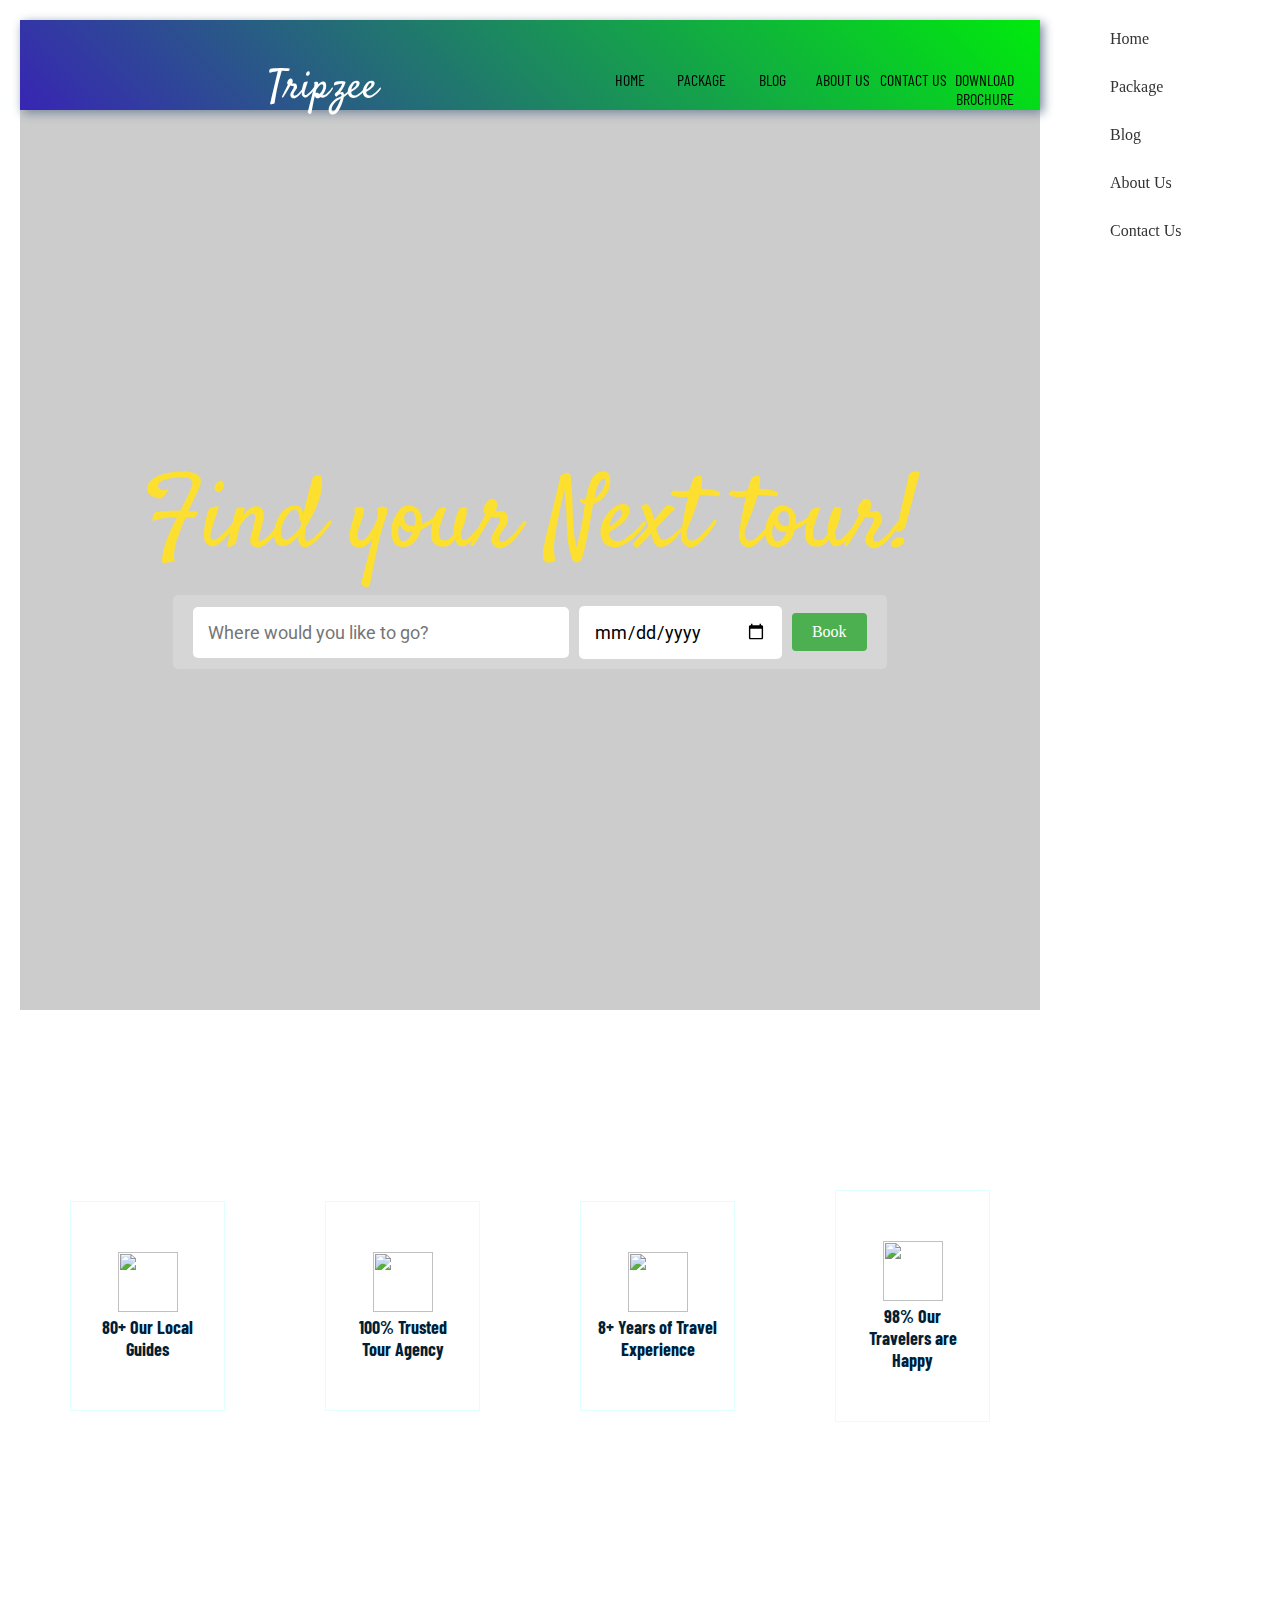
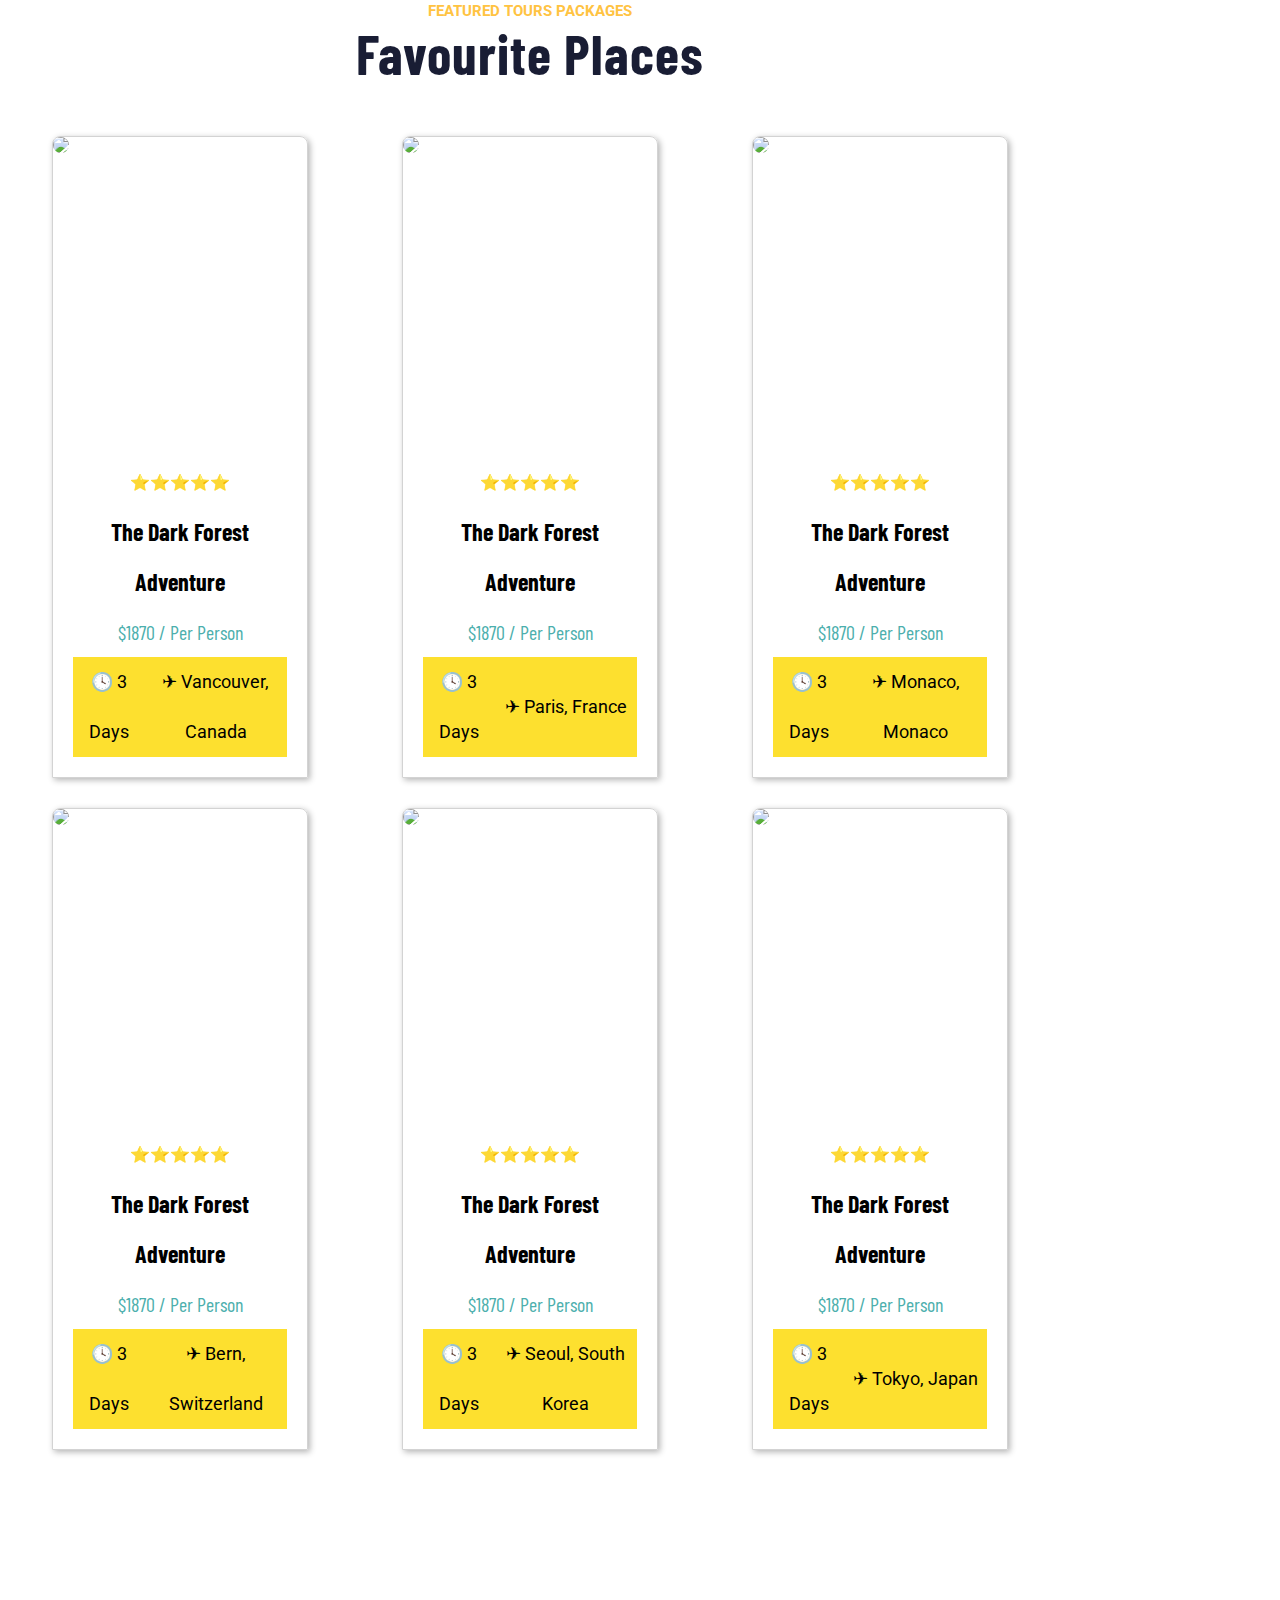
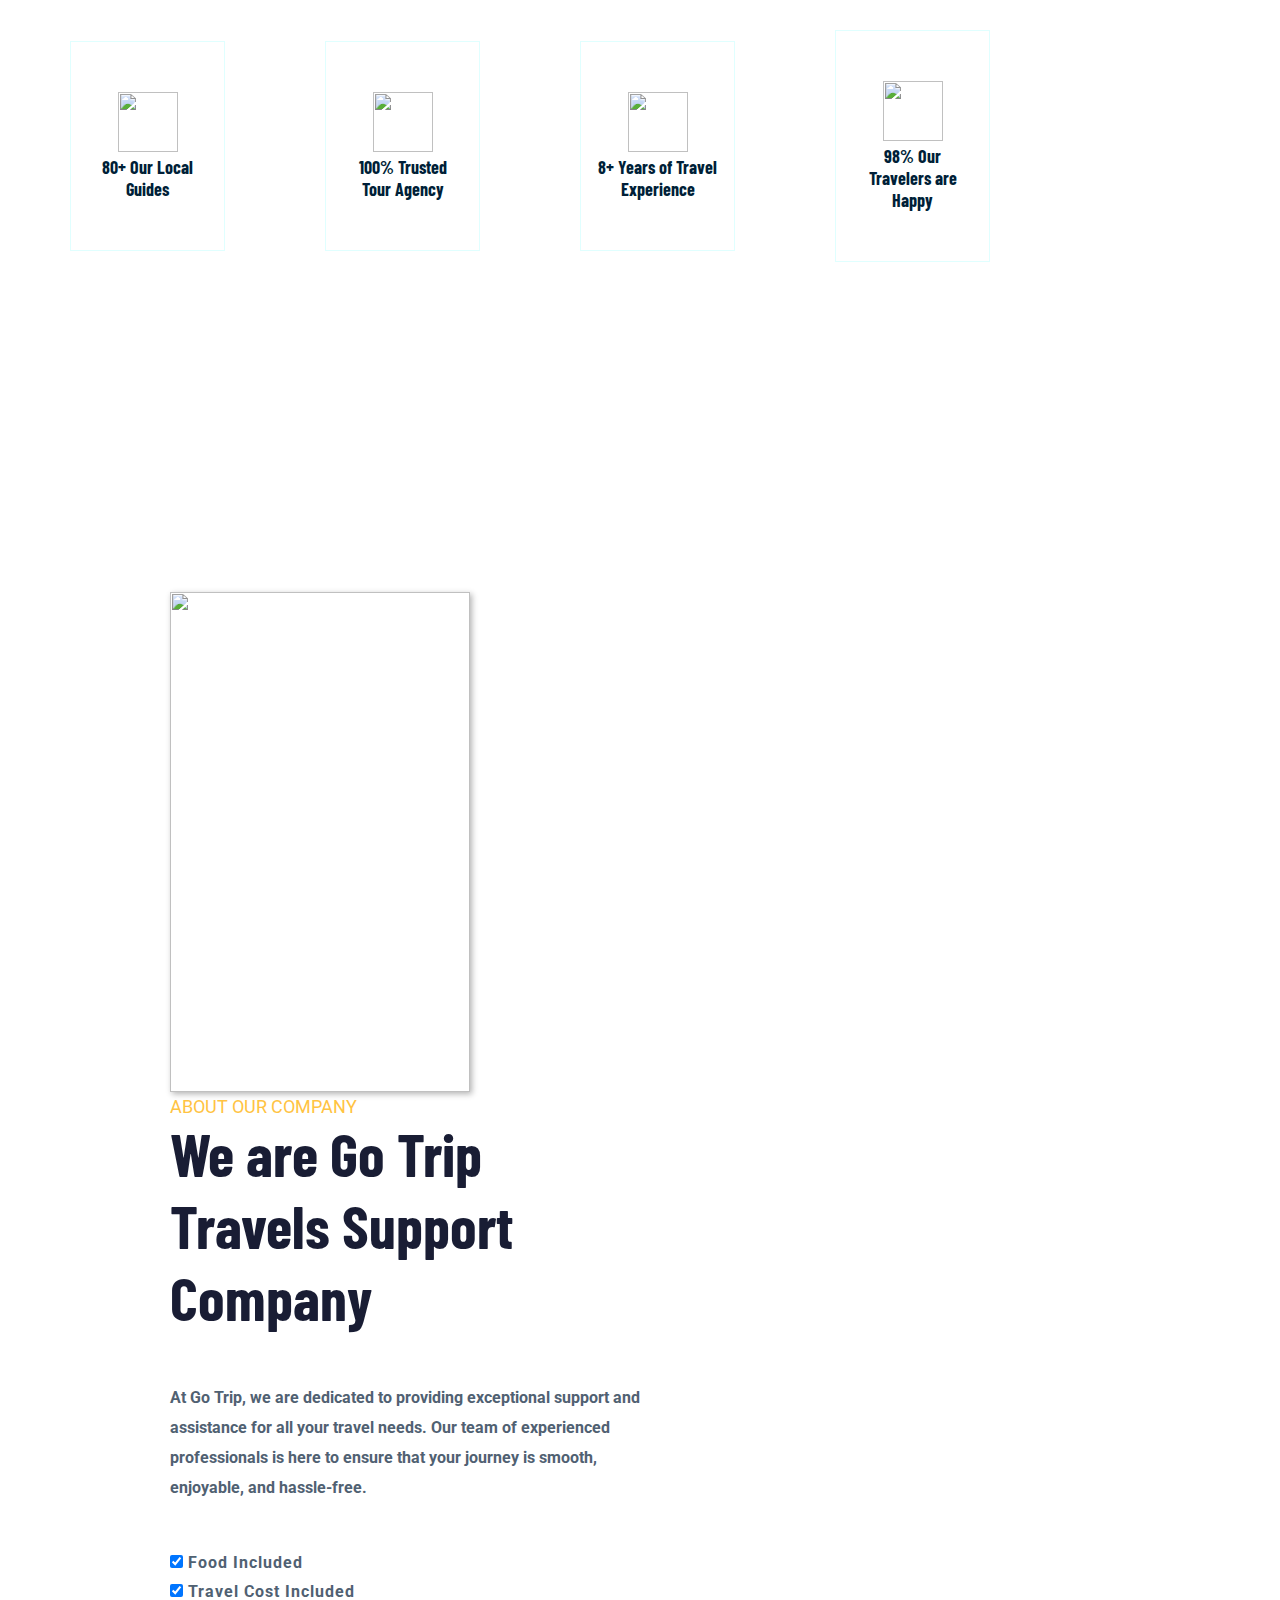
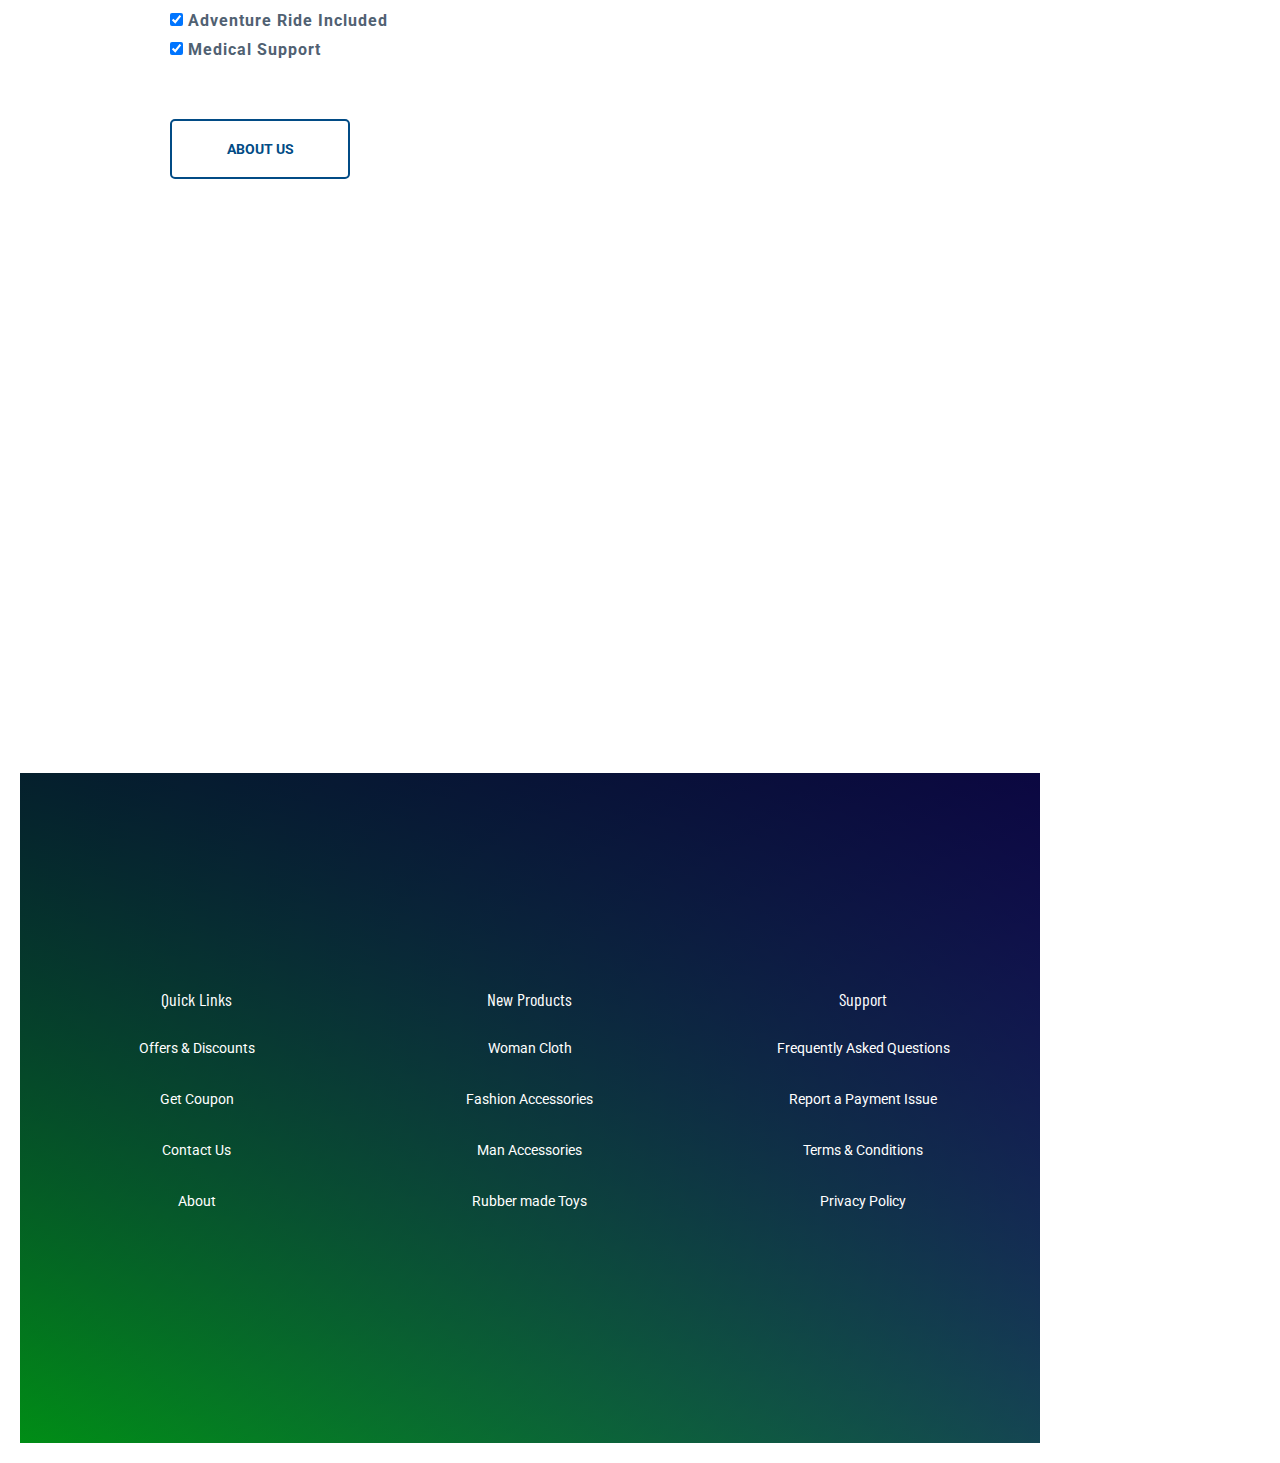
==== index.html @ 14bca7a8 "Update index.html" ====
<!DOCTYPE html>
<html lang="en">

<head>
    <meta charset="UTF-8" />
    <meta http-equiv="X-UA-Compatible" content="IE=edge" />
    <meta name="viewport" content="width=device-width, initial-scale=1.0" />
    <link rel="stylesheet" href="style.css" />
    <style>
        /* CSS styles for smooth scrolling */
        html {
            scroll-behavior: smooth;
        }

        /* Header Gradient */
        .nav-bar {
            background: linear-gradient(45deg, #3825b4, #00eb0c);
            padding: 20px;
            text-align: center;
            color: #ffffff;
        }

        .button {
            display: inline-block;
            padding: 10px 20px;
            background-color: #4caf50;
            color: #ffffff;
            text-decoration: none;
            border-radius: 4px;
            transition: background-color 0.3s ease;
        }

        .button:hover {
            background-color: #45a049;
        }

  
       .footer {
            padding: 10px;
            text-align: center;
            background: linear-gradient(45deg, #00eb0c, #3825b4);
            margin-top: 20px;
        }

      
        .footer .links {
            display: flex;
            justify-content: space-around;
            padding: 10px 0;
        }

        .footer .links h3 {
            font-size: 18px;
            margin-bottom: 10px;
        }

        .footer .links ul {
            list-style: none;
            padding: 0;
        }

        .footer .links li {
            margin: 5px 0;
            font-size: 14px;
        }
    </style>
    <title>Tripzee</title>
</head>

<body>
    <div class="sidebar">
        <ul>
            <li><a href="#">Home</a></li>
            <!-- <li><a href="#">Tours</a></li> -->
            <li><a href="#package-section" class="scroll-link">Package</a></li>
            <li><a href="blog.html">Blog</a></li>
            <li><a href="#about-section" class="scroll-link">About Us</a></li>
            <li><a href="contact.html">Contact Us</a></li>
        </ul>
    </div>

    <div class="content">
        <section class="nav-bar">
            <div class="logo">Tripzee</div>
            <ul class="menu">
                <li><a href="#">Home</a></li>
                <!-- <li><a href="#">Tours</a></li> -->
                <li><a href="#package-section" class="scroll-link">Package</a></li>
                <li><a href="blog.html">Blog</a></li>
                <li><a href="#about-section" class="scroll-link">About Us</a></li>
                <li><a href="contact.html">Contact Us</a></li>
                   <li><a href="https://Tripzee  brochure.pdf" download>Download Brochure</a> </li>
       
            </ul>
        </section>

        <section class="banner">
            <div class="banner-text-item">
                <div class="banner-heading">
                    <h1>Find your Next tour!</h1>
                </div>
                <form class="form">
                    <input type="text" list="mylist" placeholder="Where would you like to go?" />
                    <datalist id="mylist">
                        <option>London</option>
                        <option>Canada</option>
                        <option>Monaco</option>
                        <option>France</option>
                        <option>India</option>
                        <option>Switzerland</option>
                        <option>Seoul</option>
                    </datalist>
                    <input type="date" class="date" />
                    <a href="#" class="button">Book</a>
                </form>
            </div>
        </section>

        <section class="services">
            <div class="service-item">
                <img src="https://res.cloudinary.com/dxssqb6l8/image/upload/v1605293634/tour-guide_onzla9.png" />
                <h2>80+ Our Local Guides</h2>
            </div>
            <div class="service-item">
                <img src="https://res.cloudinary.com/dxssqb6l8/image/upload/v1605293738/reliability_jbpn4g.png" />
                <h2>100% Trusted Tour Agency</h2>
            </div>
            <div class="service-item">
                <img src="https://res.cloudinary.com/dxssqb6l8/image/upload/v1605293635/experience_a3fduk.png" />
                <h2>8+ Years of Travel Experience</h2>
            </div>
            <div class="service-item">
                <img src="https://res.cloudinary.com/dxssqb6l8/image/upload/v1605293634/feedback_s8z7d9.png" />
                <h2>98% Our Travelers are Happy</h2>
            </div>
        </section>

        <section id="package-section" class="places">
            <div class="places-text">
                <small>FEATURED TOURS PACKAGES</small>
                <h2>Favourite Places</h2>
            </div>

            <div class="cards">
                <div class="card">
                    <div class="zoom-img">
                        <div class="img-card">
                            <img src="https://res.cloudinary.com/dxssqb6l8/image/upload/v1605293736/james-wheeler_xqmq2y.jpg" />
                        </div>
                    </div>

                    <div class="text">
                        <span class="rating">⭐⭐⭐⭐⭐</span>
                        <h2>The Dark Forest Adventure</h2>
                        <p class="cost">$1870 / Per Person</p>
                        <div class="card-box">
                            <p class="time">🕓 3 Days</p>
                            <p class="location">✈ Vancouver, Canada</p>
                        </div>
                    </div>
                </div>
                <div class="card">
                    <div class="zoom-img">
                        <div class="img-card">
                            <img src="https://res.cloudinary.com/dxssqb6l8/image/upload/v1605293755/paris_uj8wum.jpg" />
                        </div>
                    </div>

                    <div class="text">
                        <span class="rating">⭐⭐⭐⭐⭐</span>
                        <h2>The Dark Forest Adventure</h2>
                        <p class="cost">$1870 / Per Person</p>
                        <div class="card-box">
                            <p class="time">🕓 3 Days</p>
                            <p class="location">✈ Paris, France</p>
                        </div>
                    </div>
                </div>
                <div class="card">
                    <div class="zoom-img">
                        <div class="img-card">
                            <img src="https://res.cloudinary.com/dxssqb6l8/image/upload/v1605293955/monaco_usu7xb.jpg" />
                        </div>
                    </div>

                    <div class="text">
                        <span class="rating">⭐⭐⭐⭐⭐</span>
                        <h2>The Dark Forest Adventure</h2>
                        <p class="cost">$1870 / Per Person</p>
                        <div class="card-box">
                            <p class="time">🕓 3 Days</p>
                            <p class="location">✈ Monaco, Monaco</p>
                        </div>
                    </div>
                </div>
                <div class="card">
                    <div class="zoom-img">
                        <div class="img-card">
                            <img src="https://res.cloudinary.com/dxssqb6l8/image/upload/v1605293874/switzerland_tubxcm.jpg" />
                        </div>
                    </div>

                    <div class="text">
                        <span class="rating">⭐⭐⭐⭐⭐</span>
                        <h2>The Dark Forest Adventure</h2>
                        <p class="cost">$1870 / Per Person</p>
                        <div class="card-box">
                            <p class="time">🕓 3 Days</p>
                            <p class="location">✈ Bern, Switzerland</p>
                        </div>
                    </div>
                </div>
                <div class="card">
                    <div class="zoom-img">
                        <div class="img-card">
                            <img src="https://res.cloudinary.com/dxssqb6l8/image/upload/v1605293673/korea_bxrcj5.jpg" />
                        </div>
                    </div>

                    <div class="text">
                        <span class="rating">⭐⭐⭐⭐⭐</span>
                        <h2>The Dark Forest Adventure</h2>
                        <p class="cost">$1870 / Per Person</p>
                        <div class="card-box">
                            <p class="time">🕓 3 Days</p>
                            <p class="location">✈ Seoul, South Korea</p>
                        </div>
                    </div>
                </div>
                <div class="card">
                    <div class="zoom-img">
                        <div class="img-card">
                            <img src="https://res.cloudinary.com/dxssqb6l8/image/upload/v1605293673/night-4336403_1920_demehp.jpg" />
                        </div>
                    </div>

                    <div class="text">
                        <span class="rating">⭐⭐⭐⭐⭐</span>
                        <h2>The Dark Forest Adventure</h2>
                        <p class="cost">$1870 / Per Person</p>
                        <div class="card-box">
                            <p class="time">🕓 3 Days</p>
                            <p class="location">✈ Tokyo, Japan</p>
                        </div>
                    </div>
                </div>
            </div>
        </section>

        <section class="services">
            <div class="service-item">
                <img src="https://res.cloudinary.com/dxssqb6l8/image/upload/v1605293634/tour-guide_onzla9.png" />
                <h2>80+ Our Local Guides</h2>
            </div>
            <div class="service-item">
                <img src="https://res.cloudinary.com/dxssqb6l8/image/upload/v1605293738/reliability_jbpn4g.png" />
                <h2>100% Trusted Tour Agency</h2>
            </div>
            <div class="service-item">
                <img src="https://res.cloudinary.com/dxssqb6l8/image/upload/v1605293635/experience_a3fduk.png" />
                <h2>8+ Years of Travel Experience</h2>
            </div>
            <div class="service-item">
                <img src="https://res.cloudinary.com/dxssqb6l8/image/upload/v1605293634/feedback_s8z7d9.png" />
                <h2>98% Our Travelers are Happy</h2>
            </div>
        </section>
  <section id="about-section" class="about">
            <div class="about-img">
                <img src="https://res.cloudinary.com/dxssqb6l8/image/upload/v1605293719/outdoor_tjjhxk.jpg" />
            </div>
            <div class="about-text">
                <small>ABOUT OUR COMPANY</small>
                <h2>We are Go Trip Travels Support Company</h2>
                <p>At Go Trip, we are dedicated to providing exceptional support and assistance for all your travel needs. Our team of experienced professionals is here to ensure that your journey is smooth, enjoyable, and hassle-free.</p>

                <label><input type="checkbox" checked> Food Included</label>
                <label><input type="checkbox" checked> Travel Cost Included</label>
                <label><input type="checkbox" checked> Adventure Ride Included</label>
                <label><input type="checkbox" checked> Medical Support</label>
                <a href="#">ABOUT US</a>
            </div>
                         <!-- Map -->
    <div class="mapouter">
        <div class="gmap-canvas">
            <iframe width="100%" height="420" id="gmap_canvas"
                src="https://maps.google.com/maps?q=Toronto&t=&z=13&ie=UTF8&iwloc=&output=embed"
                frameborder="0" scrolling="no" marginheight="0" marginwidth="0"></iframe>
        </div>
    </div>
        </section>

        <div class="footer">
            <div class="links">
                <h3>Quick Links</h3>
                <ul>
                    <li>Offers & Discounts</li>
                    <li>Get Coupon</li>
                    <li>Contact Us</li>
                    <li>About</li>
                </ul>
            </div>
            <div class="links">
                <h3>New Products</h3>
                <ul>
                    <li>Woman Cloth</li>
                    <li>Fashion Accessories</li>
                    <li>Man Accessories</li>
                    <li>Rubber made Toys</li>
                </ul>
            </div>
            <div class="links">
                <h3>Support</h3>
                <ul>
                    <li>Frequently Asked Questions</li>
                    <li>Report a Payment Issue</li>
                    <li>Terms & Conditions</li>
                    <li>Privacy Policy</li>
                </ul>
            </div>
        </div>
    </div>
</body>

</html>
---- style.css ----
@import url("https://fonts.googleapis.com/css2?family=Barlow+Condensed:wght@500&display=swap");
@import url("https://fonts.googleapis.com/css2?family=Satisfy&display=swap");
@import url("https://fonts.googleapis.com/css2?family=Roboto:wght@300&display=swap");

* {
  box-sizing: border-box;
  margin: 0;
}

body,
html {
  margin: 0;
  padding: 0;
}

/* Scroll Bar */
::-webkit-scrollbar {
  width: 20px;
}

::-webkit-scrollbar-track {
  box-shadow: inset 0 0 5px grey;
  border-radius: 10px;
}

::-webkit-scrollbar-thumb {
  background-color: #fde65e;
  border-radius: 10px;
}

::-webkit-scrollbar-thumb:hover {
  background-color: #fde02f;
}

/* Sidebar Styles */
.sidebar {
  position: fixed;
  top: 0;
  right: 0;
  width: 200px;
  height: 100vh;
  background-color: rgba(255, 255, 255, 0.3);
  backdrop-filter: blur(10px);
  overflow-y: auto;
  padding: 20px;
  transition: transform 0.3s ease-in-out;
}

.sidebar ul {
  list-style: none;
  padding: 0;
}

.sidebar li {
  margin-bottom: 10px;
}

.sidebar a {
  display: flex;
  align-items: center;
  text-decoration: none;
  color: #333;
  font-size: 16px;
  transition: all 0.3s ease-in-out;
  padding: 10px;
  border-radius: 5px;
}

.sidebar a:hover {
  background-color: #7b4ee4;
  color: #fff;
}

.sidebar i {
  margin-right: 10px;
}

/* Scrollbar Styles */
.sidebar::-webkit-scrollbar {
  width: 8px;
}

.sidebar::-webkit-scrollbar-thumb {
  background-color: #888;
  border-radius: 4px;
}

.sidebar::-webkit-scrollbar-thumb:hover {
  background-color: #555;
}

.sidebar::-webkit-scrollbar-track {
  background-color: #f2f2f2;
}

/* Content Styles */
.content {
  margin-right: 220px;
  padding: 20px;
}

/* Footer Styles */
.footer {
  background-color: #333;
  color: #fff;
  padding: 10px;
  text-align: center;
  position: relative;
}

#map {
  width: 200px;
  height: 150px;
  position: absolute;
  bottom: 20px;
  right: 20px;
}

/* Nav Bar Styles */
.nav-bar {
  display: flex;
  flex-flow: row wrap;
  width: 100%;
  height: 90px;
  background-color: #fff;
  box-shadow: 3px 3px 10px lightslategray;
  align-items: center;
  justify-content: center;
  position: sticky;
  top: 0;
  z-index: 1;
}

.logo {
  flex: 1;
  font-size: 40px;
  padding: 20px;
  margin-left: 50px;
  font-family: Satisfy;
}

ul.menu {
  flex: 1;
  display: flex;
  flex-flow: row wrap;
}

.menu li {
  flex: 1;
  list-style-type: none;
  font-size: 16px;
  font-family: "Barlow Condensed";
  text-align: center;
}

.menu li a {
  text-decoration: none;
  color: #000;
  text-transform: uppercase;
}

.menu li a:hover {
  color: midnightblue;
  text-decoration: underline;
}

/* Banner Styles */
.banner {
  background-image: url("https://cdn.pixabay.com/photo/2021/02/05/01/22/man-5983064_1280.jpg");
  background-size: cover;
  background-repeat: no-repeat;
  background-position: center;
  width: 100%;
  height: 100vh;
  text-align: center;
  position: relative;
  display: flex;
  justify-content: center;
  align-items: center;
}

.banner::before {
  content: "";
  position: absolute;
  display: block;
  top: 0;
  left: 0;
  bottom: 0;
  right: 0;
  background-color: rgba(0, 0, 0, 0.2);
}

.banner-text-item {
  position: absolute;
  width: 100%;
  text-align: center;
  display: flex;
  flex-flow: column wrap;
  justify-content: center;
  align-items: center;
}

.banner-heading {
  flex: 1;
}

.banner-heading h1 {
  font-size: 100px;
  font-weight: normal;
  color: #fde02f;
  font-family: Satisfy;
}

.banner-text-item .form {
  flex: 1;
  display: flex;
  flex-flow: row wrap;
  justify-content: center;
  align-items: center;
  background-color: rgba(255, 255, 255, 0.2);
  border-radius: 5px;
  width: 70%;
  padding: 1% 2%;
}

.banner-text-item input,
.banner-text-item .date,
.banner-text-item .book {
  padding: 15px;
  margin-right: 10px;
  font-size: 18px;
  font-family: Roboto;
  border-radius: 5px;
  outline: 0;
  border: none;
}

.banner-text-item input {
  width: 50%;
  flex: 2;
}

.banner-text-item .date {
  width: 20%;
  flex: 1;
}

.banner-text-item .book {
  width: 20%;
  flex: 1;
}

.banner-text-item .book {
  text-decoration: none;
  color: #000;
  text-transform: uppercase;
  padding: 15px;
  cursor: pointer;
  background-color: #fde02f;
  font-size: 16px;
  font-weight: normal;
  font-family: "Barlow Condensed";
  width: 20%;
}

/* Services Styles */
.services {
  display: flex;
  flex-flow: row;
  align-items: center;
  justify-content: center;
}

.service-item {
  flex: 1;
  padding: 50px 10px;
  border: lightcyan solid 1px;
  text-align: center;
  margin: 180px 50px;
  transition: all 1s;
  display: flex;
  flex-flow: column;
  align-items: center;
  justify-content: center;
}

.service-item:hover {
  box-shadow: 3px 3px 20px lightsteelblue;
}

.service-item h2 {
  font-family: Barlow Condensed;
  font-size: 18px;
  width: 120px;
  color: #001f38;
  flex: 1;
}

.service-item img {
  width: 60px;
  height: 60px;
  flex: 1;
}

/* Places Styles */
.places-text {
  text-align: center;
  margin-bottom: 50px;
}

.places-text small {
  font-family: Roboto;
  color: #ffc342;
  font-size: 15px;
  font-weight: bolder;
}

.places-text h2 {
  font-family: Barlow Condensed;
  font-size: 55px;
  color: #191d34;
  letter-spacing: 1px;
}

.cards {
  display: grid;
  grid-template-columns: repeat(3, 1fr);
  grid-template-rows: repeat(2, 1fr);
  grid-gap: 30px;
  align-items: center;
  justify-items: center;
  text-align: center;
}

.card {
  border: 1px solid lightgray;
  box-shadow: 2px 2px 6px 0 rgba(0, 0, 0, 0.3);
  border-top-left-radius: 8px;
  border-top-right-radius: 8px;
  width: 80%;
  height: auto;
}

.card img {
  max-width: 100%;
  height: 300px;
  border-radius: 8px;
  cursor: pointer;
}

.cards .text {
  padding: 20px;
  font-family: Barlow Condensed;
  line-height: 50px;
}

.cards .card-box {
  display: flex;
  flex-flow: row;
  background-color: #fde02f;
  font-size: 18px;
  font-family: Roboto;
  align-items: center;
  justify-content: center;
  text-align: center;
}

.cards .time {
  flex: 1;
}

.cards .location {
  flex: 2;
}

.cards .cost {
  color: #4cafad;
  font-size: 20px;
}

/* Zoom in Photos */
.zoom-img {
  float: left;
  position: relative;
  width: 100%;
  height: 320px;
  overflow: hidden;
}

.zoom-img .img-card {
  position: absolute;
  overflow: hidden;
}

.img-card img {
  -webkit-transition: 0.8s ease;
  transition: 0.8s ease;
}

.card:hover .zoom-img img {
  -webkit-transform: scale(1.1);
  transform: scale(1.1);
}

/* About Us Styles */
.about {
  display: flex;
  flex-flow: row wrap;
  align-items: center;
  justify-content: center;
  padding: 150px;
}

.about-img {
  flex: 1;
}

.about-img img {
  width: 500px;
  height: 700px;
  box-shadow: 2px 2px 6px 0 rgba(0, 0, 0, 0.3);
}

.about-text {
  flex: 1;
  display: flex;
  flex-flow: column wrap;
}

.about-text small,
.about-text p,
.about-text input,
.about-text a {
  flex: 1;
  font-family: Roboto;
}

.about-text small {
  color: #ffc342;
  font-size: 18px;
}

.about-text h2 {
  font-family: Barlow Condensed;
  font-size: 60px;
  color: #191d34;
  width: 450px;
}

.about-text label {
  padding-bottom: 10px;
  color: #506172;
  font-weight: bolder;
  font-family: Roboto;
  letter-spacing: 1px;
}

.about-text p {
  width: 500px;
  line-height: 30px;
  color: #506172;
  font-weight: bolder;
  padding: 50px 0;
}

.about-text a {
  background-color: #fff;
  border: 2px solid #014b85;
  text-decoration: none;
  border-radius: 5px;
  width: 180px;
  padding: 20px;
  text-align: center;
  margin-top: 50px;
  color: #014b85;
  font-weight: bolder;
  font-size: 14px;
}

.about-text a:hover {
  background-color: #014b85;
  color: #fff;
}

/* Footer Styles */
.footer {
  background-image: url("https://cdn.pixabay.com/photo/2021/02/05/01/22/man-5983064_1280.jpg");
  background-size: cover;
  background-repeat: no-repeat;
  background-position: center;
  width: 100%;
  height: 670px;
  position: relative;
  display: flex;
  flex-flow: row wrap;
  justify-content: center;
  align-items: center;
}

.footer::before {
  position: absolute;
  content: "";
  display: block;
  /* Add gradient background */
  background-image: linear-gradient(to bottom, rgba(0, 0, 36, 0.8), rgba(0, 0, 36, 0.4));
  top: 0;
  left: 0;
  bottom: 0;
  right: 0;
}

.footer .links {
  position: relative;
  color: #fff;
  flex: 1;
  display: flex;
  flex-flow: column;
  justify-content: center;
  align-items: center;
}

.links ul {
  list-style-type: none;
}

.links h3 {
  font-family: Barlow Condensed;
  font-weight: normal;
  font-size: 23px;
  margin-bottom: 15px;
}

.links li {
  font-family: Roboto;
  cursor: pointer;
  padding: 15px 0;
}

.links li:hover {
  color: #ffa801;
}

/* Responsive Styles */
@media all and (max-width: 1172px) {
  .banner-text-item .form {
    display: flex;
    flex-flow: column;
    justify-content: center;
    align-items: center;
    width: 50%;
  }

  .banner-text-item .form input,
  .banner-text-item .form .date,
  .banner-text-item .form a {
    flex: 1;
    margin-bottom: 5px;
    font-size: 14px;
  }

  .banner-text-item .form input {
    width: 60%;
  }

  .banner-text-item .form .date {
    width: 30%;
  }

  .banner-text-item .form .book {
    width: 10%;
    font-size: 14px;
  }

  .banner-heading h1 {
    font-size: 60px;
  }
}

@media all and (max-width: 1414px) {
  .banner-text-item .form input {
    width: 40%;
  }

  .banner-text-item .form .date {
    width: 30%;
  }

  .banner-text-item .form .book {
    width: 20%;
    font-size: 14px;
  }
}

@media all and (max-width: 942px) {
  .nav-bar {
    display: flex;
    flex-flow: column wrap;
    justify-content: center;
    align-items: center;
    width: 100%;
    height: auto;
    text-align: center;
    position: static;
  }

  .logo {
    flex: 1;
    font-size: 30px;
    margin: 10px auto;
    font-family: Satisfy;
    color: #fde02f;
  }

  .nav-bar ul {
    display: none;
  }

  .nav-bar ul li {
    flex: 1;
    margin-bottom: 5px;
    font-size: 14px;
  }

  .services {
    display: flex;
    flex-flow: column wrap;
  }

  .services .service-item {
    flex: 1;
    margin-bottom: -130px;
    width: 400px;
  }

  .places-text {
    margin-top: 200px;
  }
}

@media all and (max-width: 928px) {
  .banner .form input,
  a {
    font-size: 12px;
  }
}

@media all and (max-width: 1173px) {
  .banner .form {
    background-color: transparent;
  }
}

@media all and (max-width: 1194px) {
  .places .card-box p {
    font-size: 14px;
  }
}

@media all and (max-width: 1086px) {
  .places .cards .text {
    line-height: 40px;
  }

  .cards .text .h2 {
    font-size: 12px;
  }

  .cards .img-card img {
    height: 260px;
  }
}

@media all and (max-width: 974px) {
  .cards {
    display: grid;
    grid-template-columns: repeat(1, 1fr);
    grid-template-rows: repeat(6, 1fr);
    grid-gap: 20px;
  }

  .card {
    width: 300px;
    height: 500px;
    margin: auto;
  }

  .cards .text {
    padding: 5px;
    font-family: Barlow Condensed;
  }
}

@media all and (max-width: 1334px) {
  .about-img img {
    width: 300px;
    height: 500px;
  }
}

@media all and (max-width: 1116px) {
  .about {
    display: flex;
    flex-flow: column wrap;
    justify-content: center;
    align-items: center;
  }

  .about-img {
    flex: 1;
    margin-bottom: 20px;
  }

  .about-text {
    flex: 1;
    margin: auto;
    text-align: center;
    display: flex;
    flex-flow: column;
    justify-content: center;
    align-items: center;
  }

  .about-text h2 {
    font-size: 35px;
  }

  .about-img img {
    width: 400px;
    height: 400px;
  }
}

@media all and (max-width: 708px) {
  .footer {
    width: 100%;
    height: 120px;
    position: relative;
    display: flex;
    flex-flow: column wrap;
    justify-content: center;
    align-items: center;
  }
}
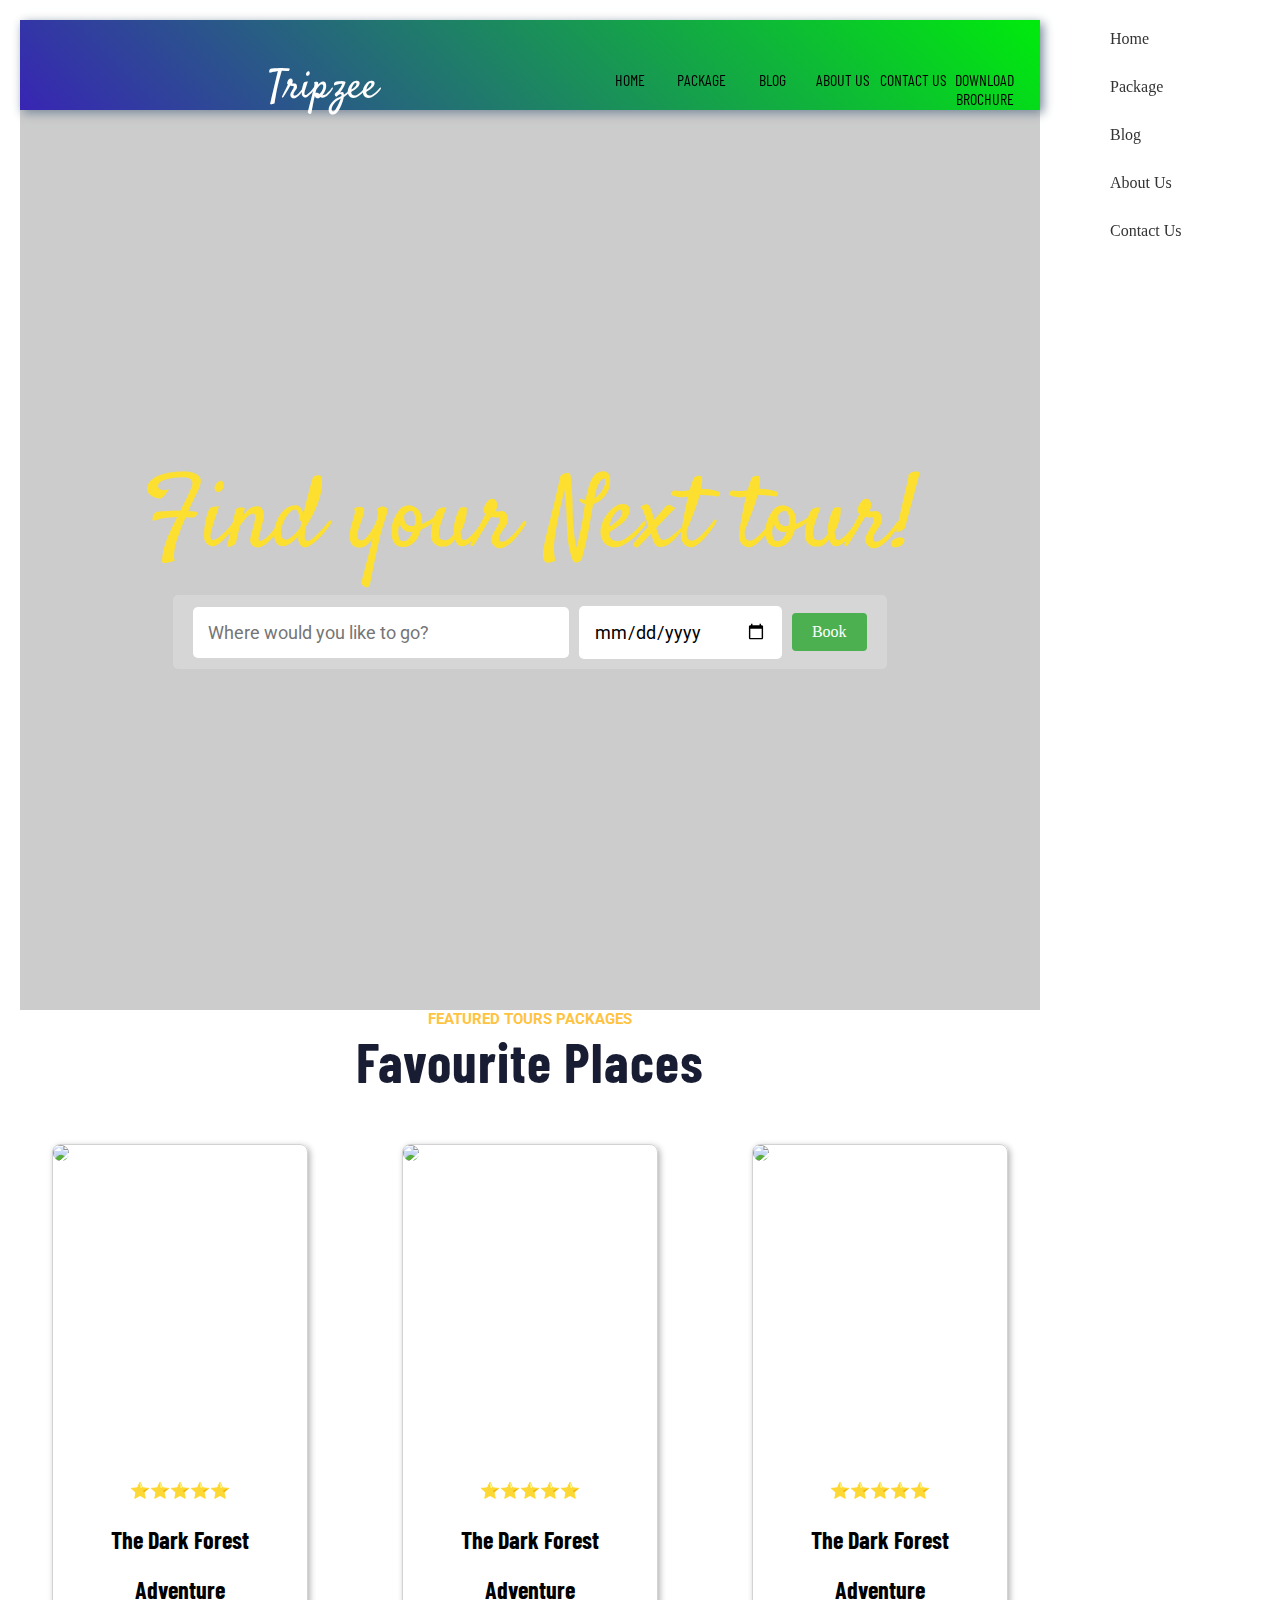
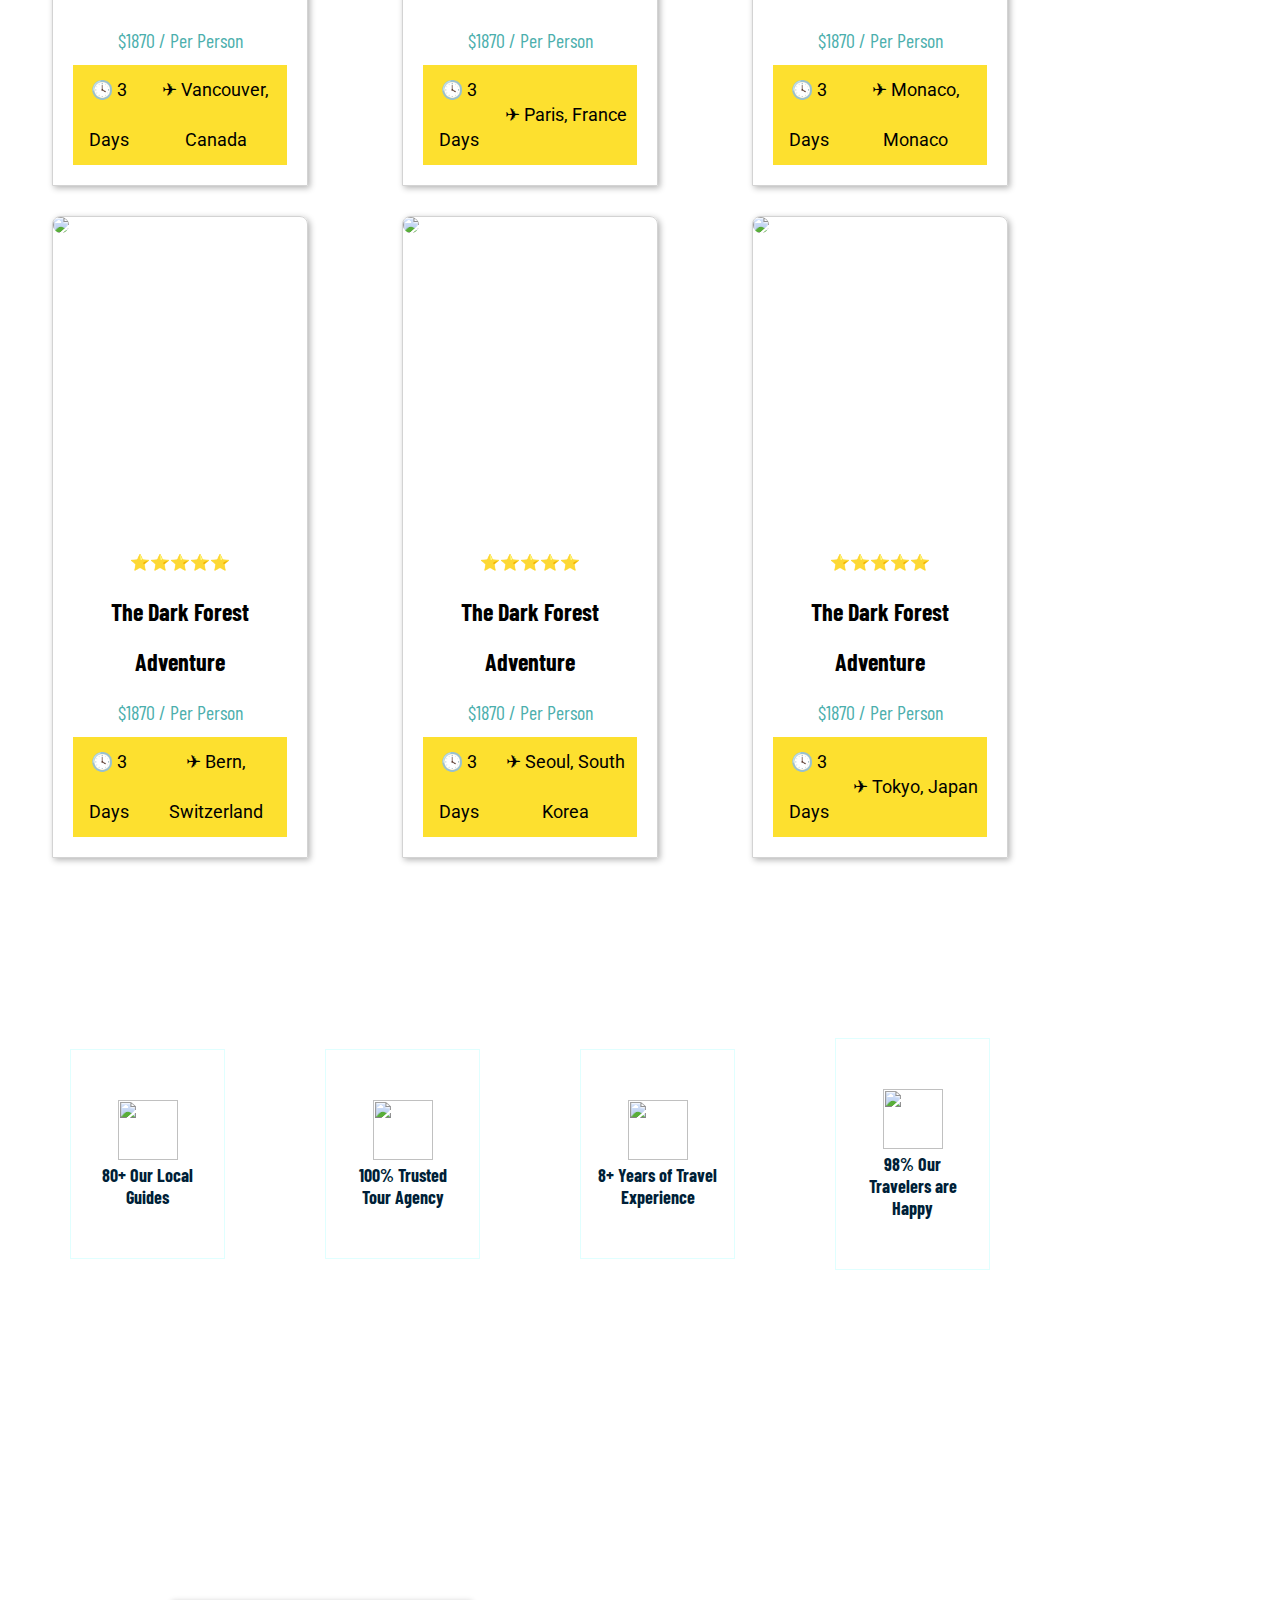
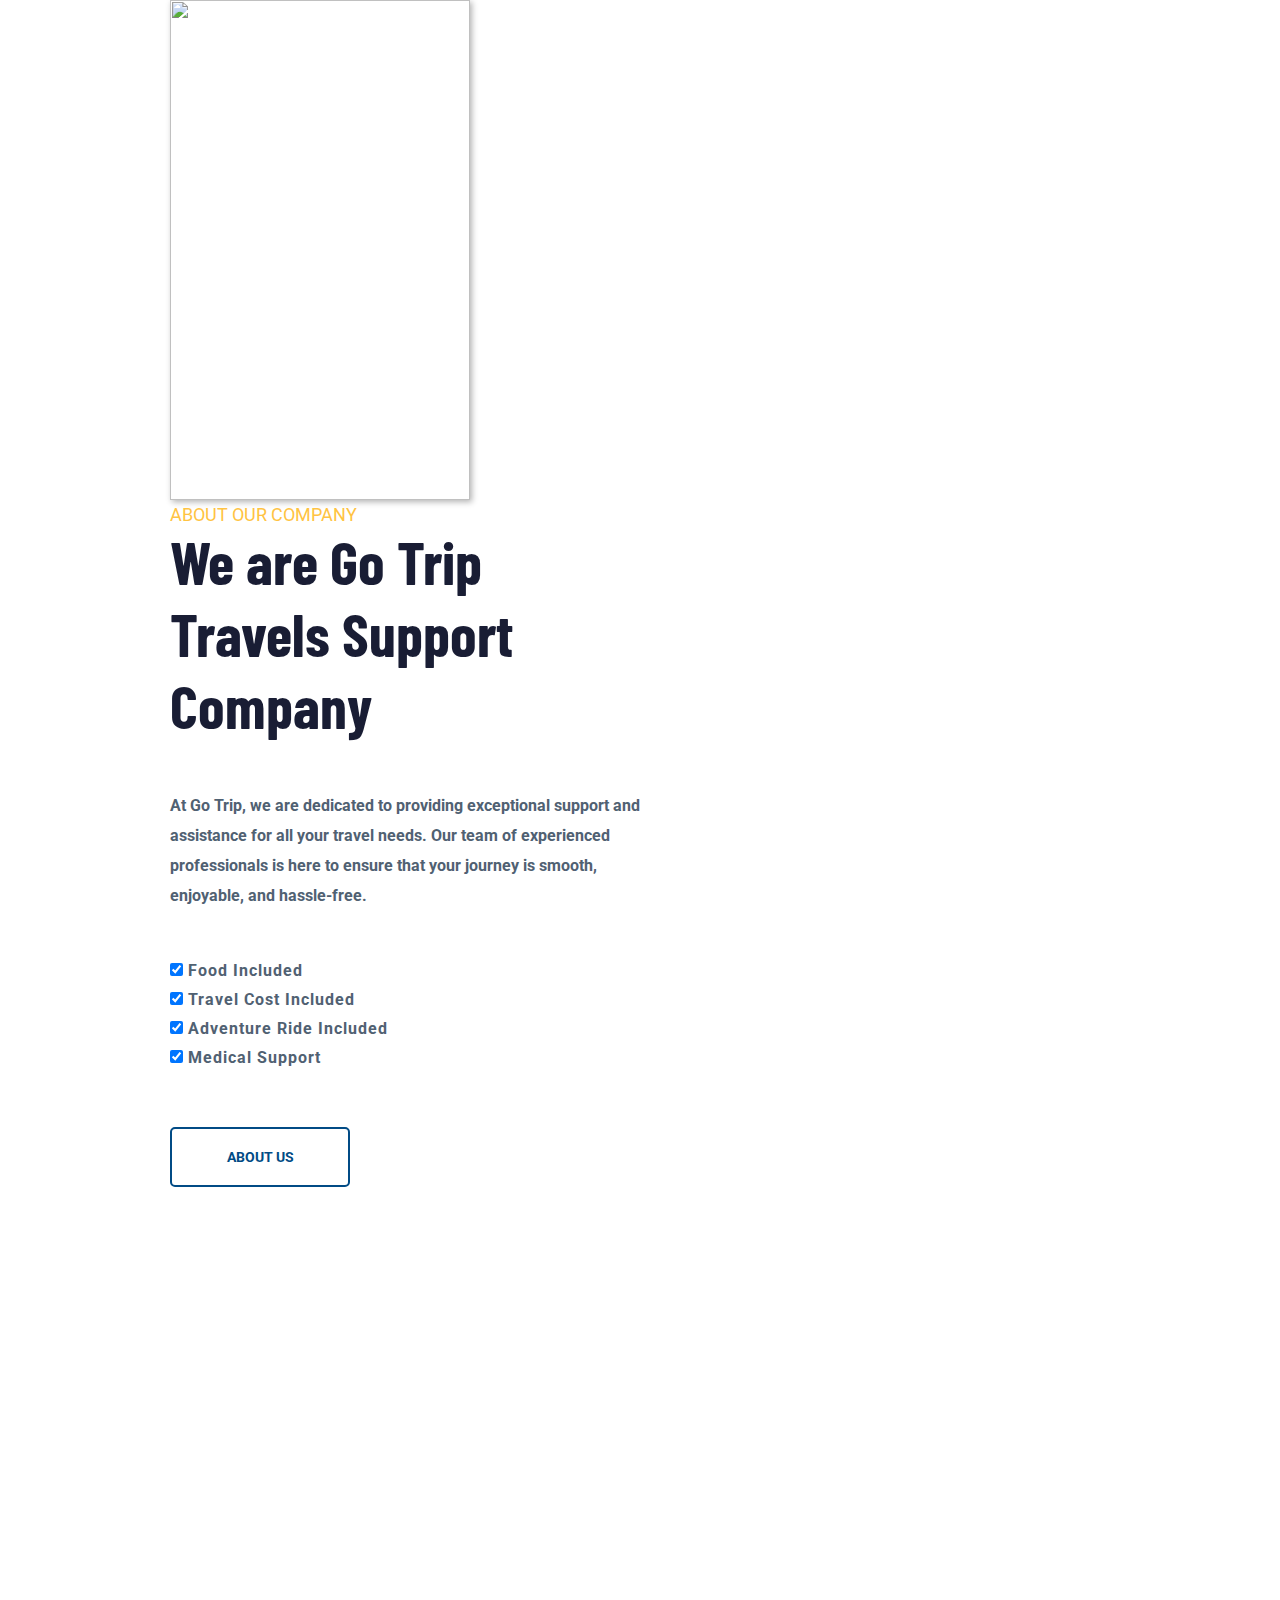
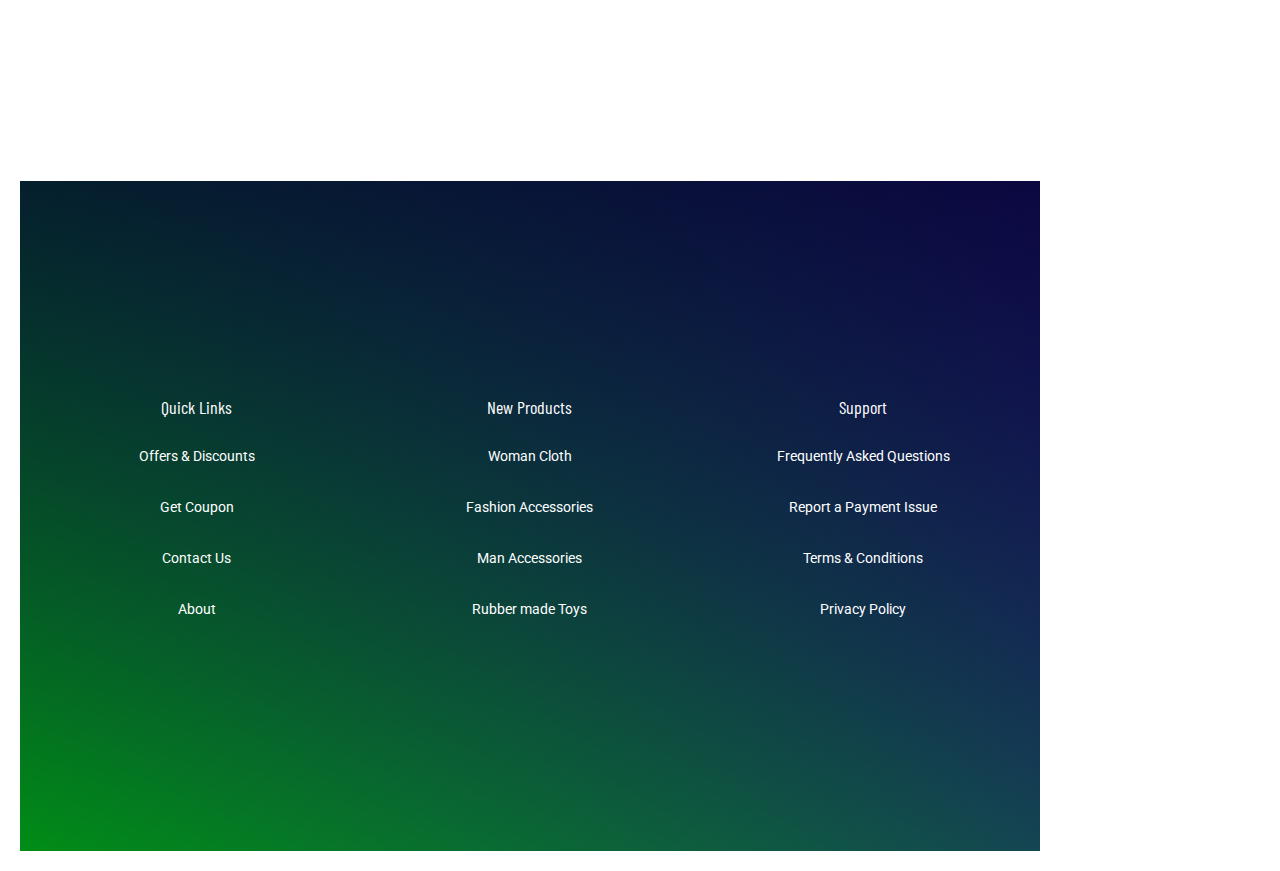
==== commit d34fc775: "Update index.html" ====
--- a/index.html
+++ b/index.html
@@ -3,8 +3,9 @@
 
 <head>
     <meta charset="UTF-8" />
-    <meta http-equiv="X-UA-Compatible" content="IE=edge" />
-    <meta name="viewport" content="width=device-width, initial-scale=1.0" />
+   <meta http-equiv="X-UA-Compatible" content="IE=edge" />
+    <meta name="viewport" content="width=device-width, initial-scale=1.0, maximum-scale=1.0, user-scalable=no, orientation=landscape">
+    <!-- Other meta tags and stylesheets go here -->
     <link rel="stylesheet" href="style.css" />
     <style>
         /* CSS styles for smooth scrolling */
@@ -89,7 +90,7 @@
                 <li><a href="blog.html">Blog</a></li>
                 <li><a href="#about-section" class="scroll-link">About Us</a></li>
                 <li><a href="contact.html">Contact Us</a></li>
-                   <li><a href="https://Tripzee  brochure.pdf" download>Download Brochure</a> </li>
+                   <li><a href="Tripzee  brochure.pdf" download>Download Brochure</a> </li>
        
             </ul>
         </section>
@@ -116,9 +117,9 @@
             </div>
         </section>
 
-        <section class="services">
-            <div class="service-item">
-                <img src="https://res.cloudinary.com/dxssqb6l8/image/upload/v1605293634/tour-guide_onzla9.png" />
+<!--         <section class="services">
+            <div class="service-item">
+                <img src="https://cdn.pixabay.com/photo/2016/03/21/09/06/mountains-1270138_1280.jpg" />
                 <h2>80+ Our Local Guides</h2>
             </div>
             <div class="service-item">
@@ -133,7 +134,7 @@
                 <img src="https://res.cloudinary.com/dxssqb6l8/image/upload/v1605293634/feedback_s8z7d9.png" />
                 <h2>98% Our Travelers are Happy</h2>
             </div>
-        </section>
+        </section> -->
 
         <section id="package-section" class="places">
             <div class="places-text">
@@ -145,7 +146,7 @@
                 <div class="card">
                     <div class="zoom-img">
                         <div class="img-card">
-                            <img src="https://res.cloudinary.com/dxssqb6l8/image/upload/v1605293736/james-wheeler_xqmq2y.jpg" />
+                            <img src="https://cdn.pixabay.com/photo/2016/03/21/09/06/mountains-1270138_1280.jpg" />
                         </div>
                     </div>
 
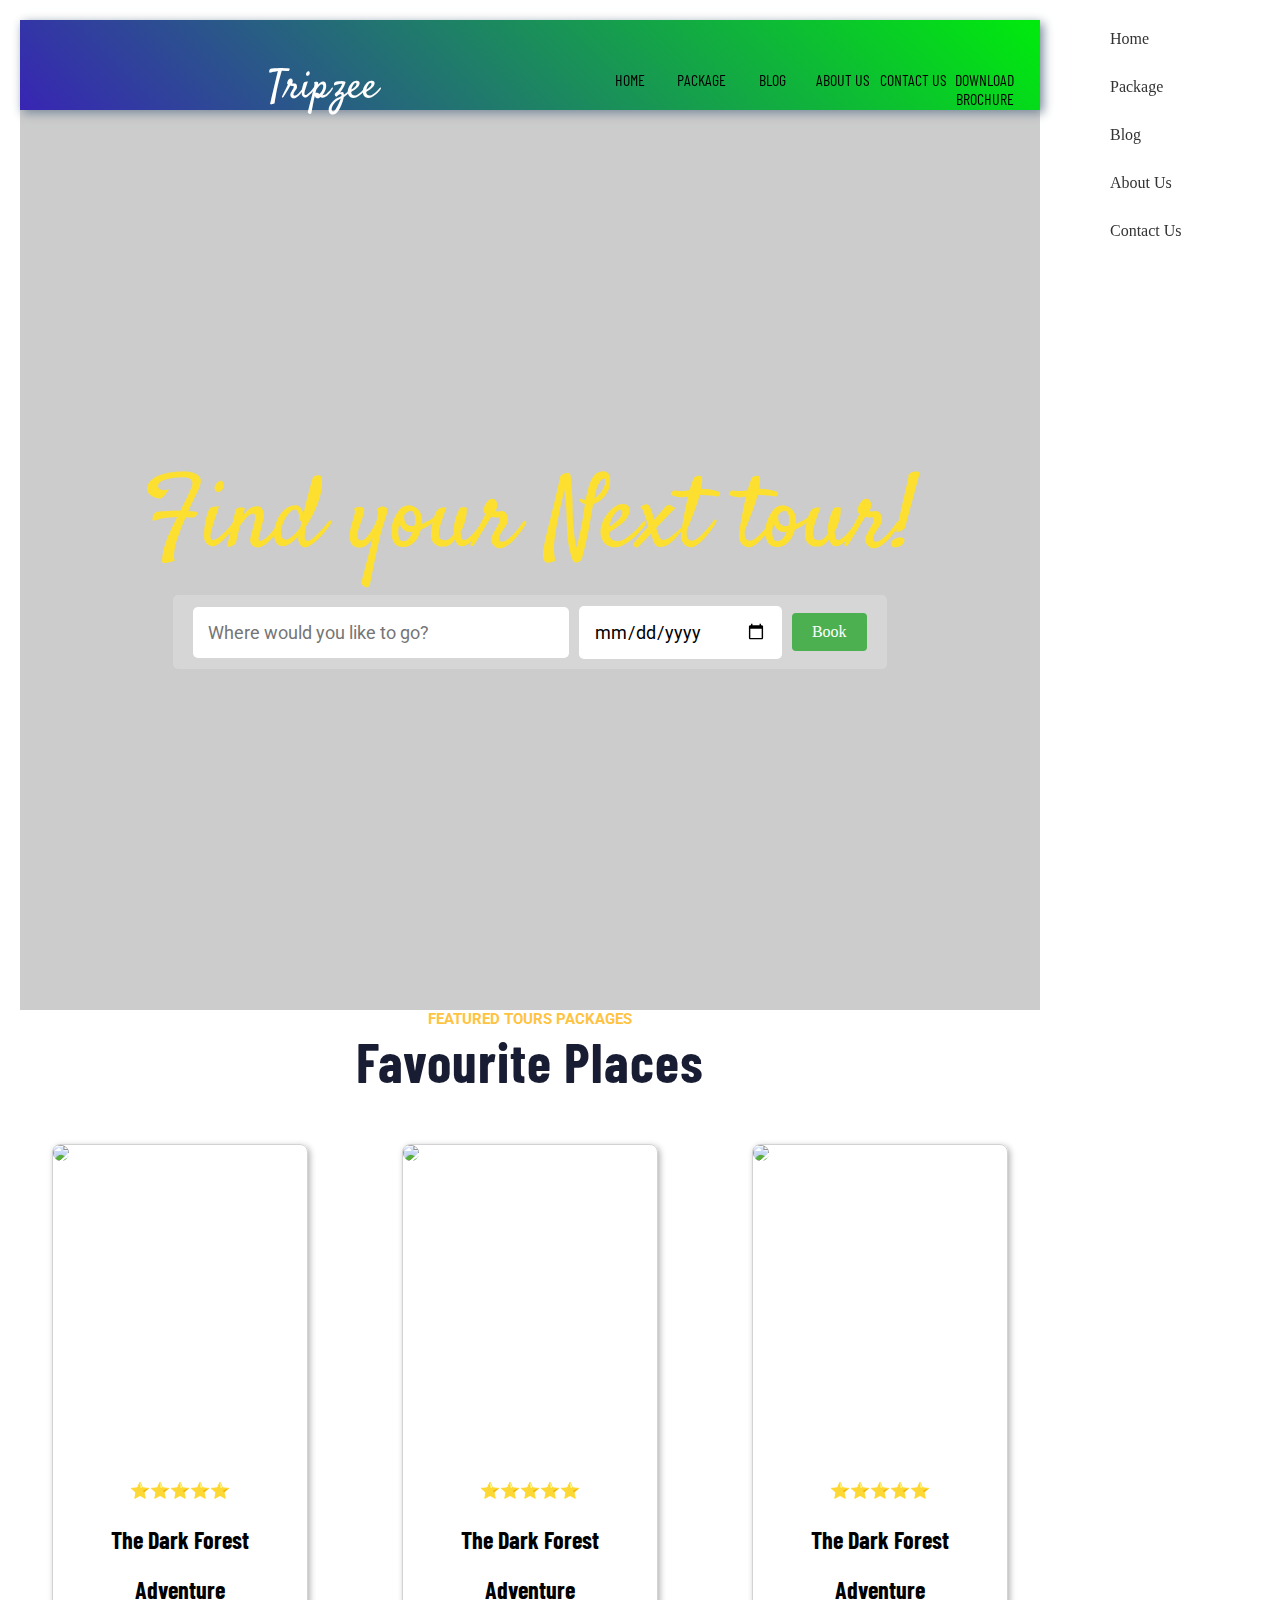
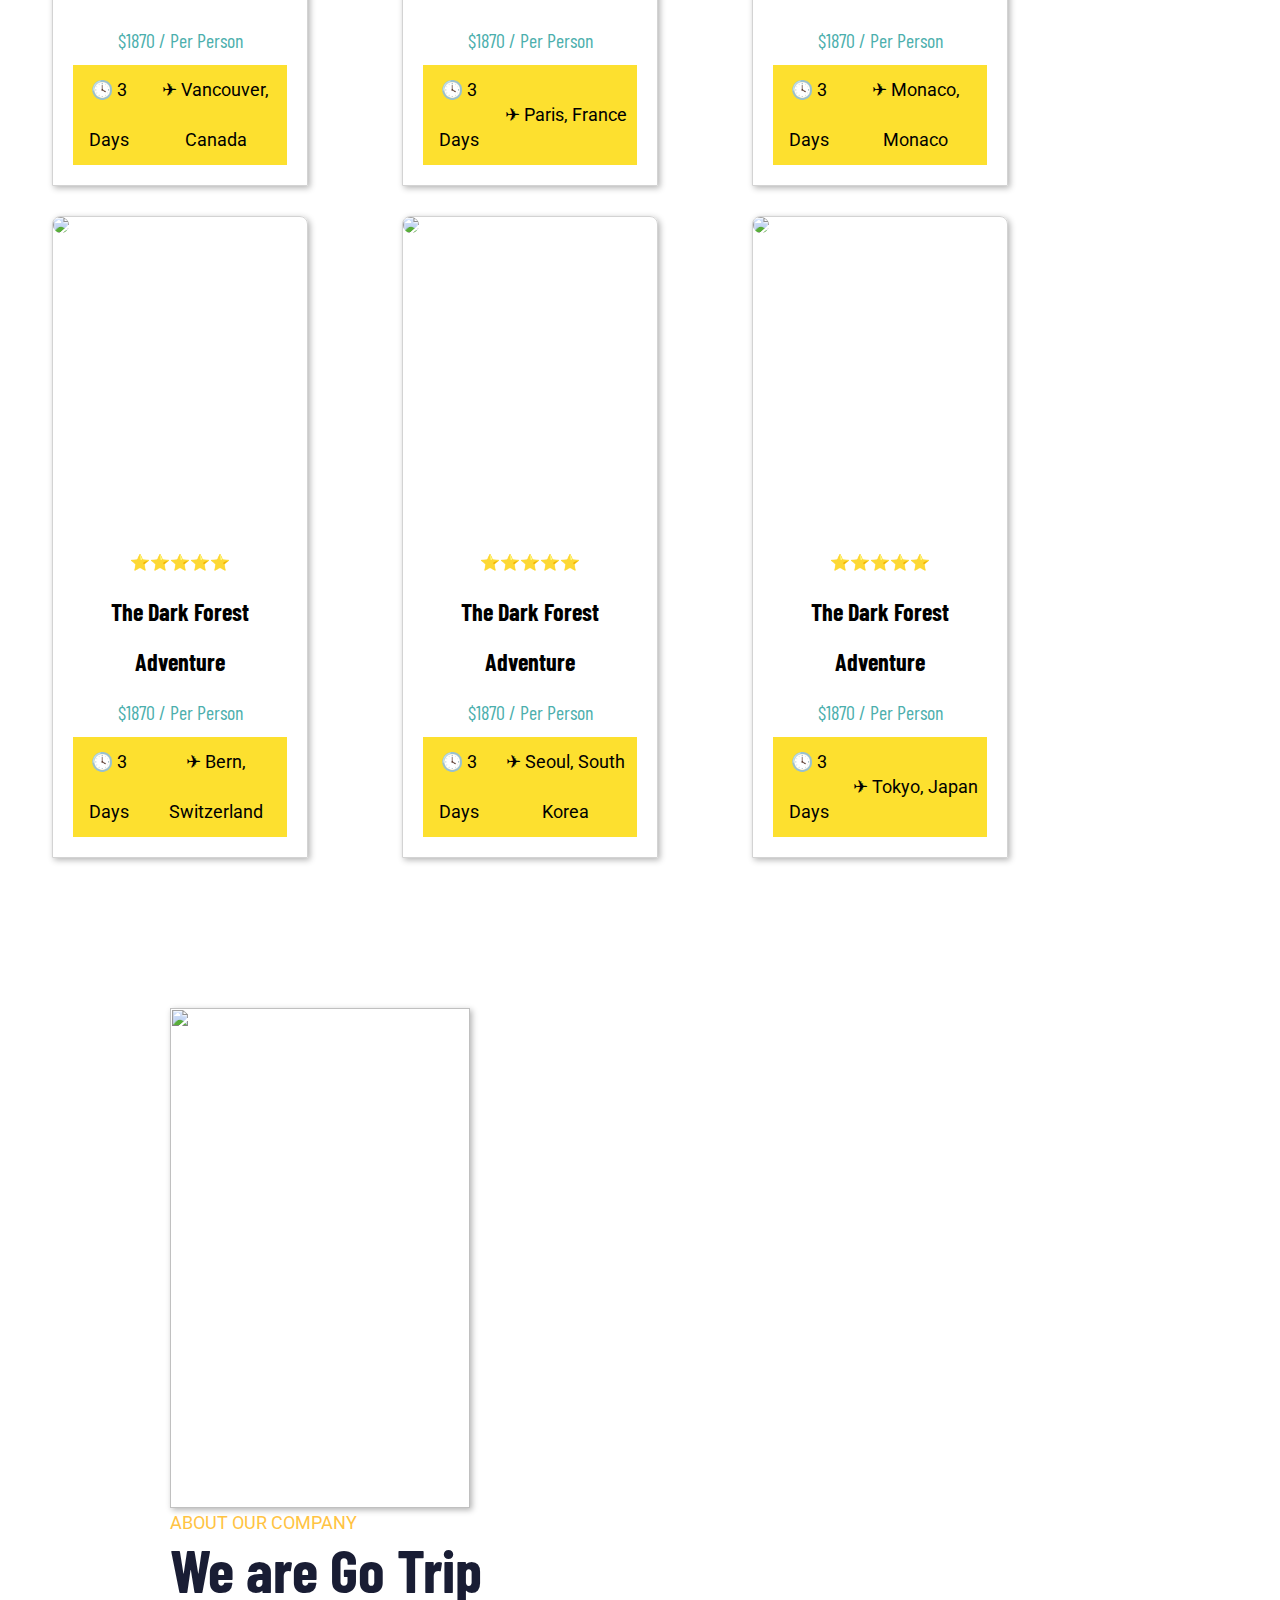
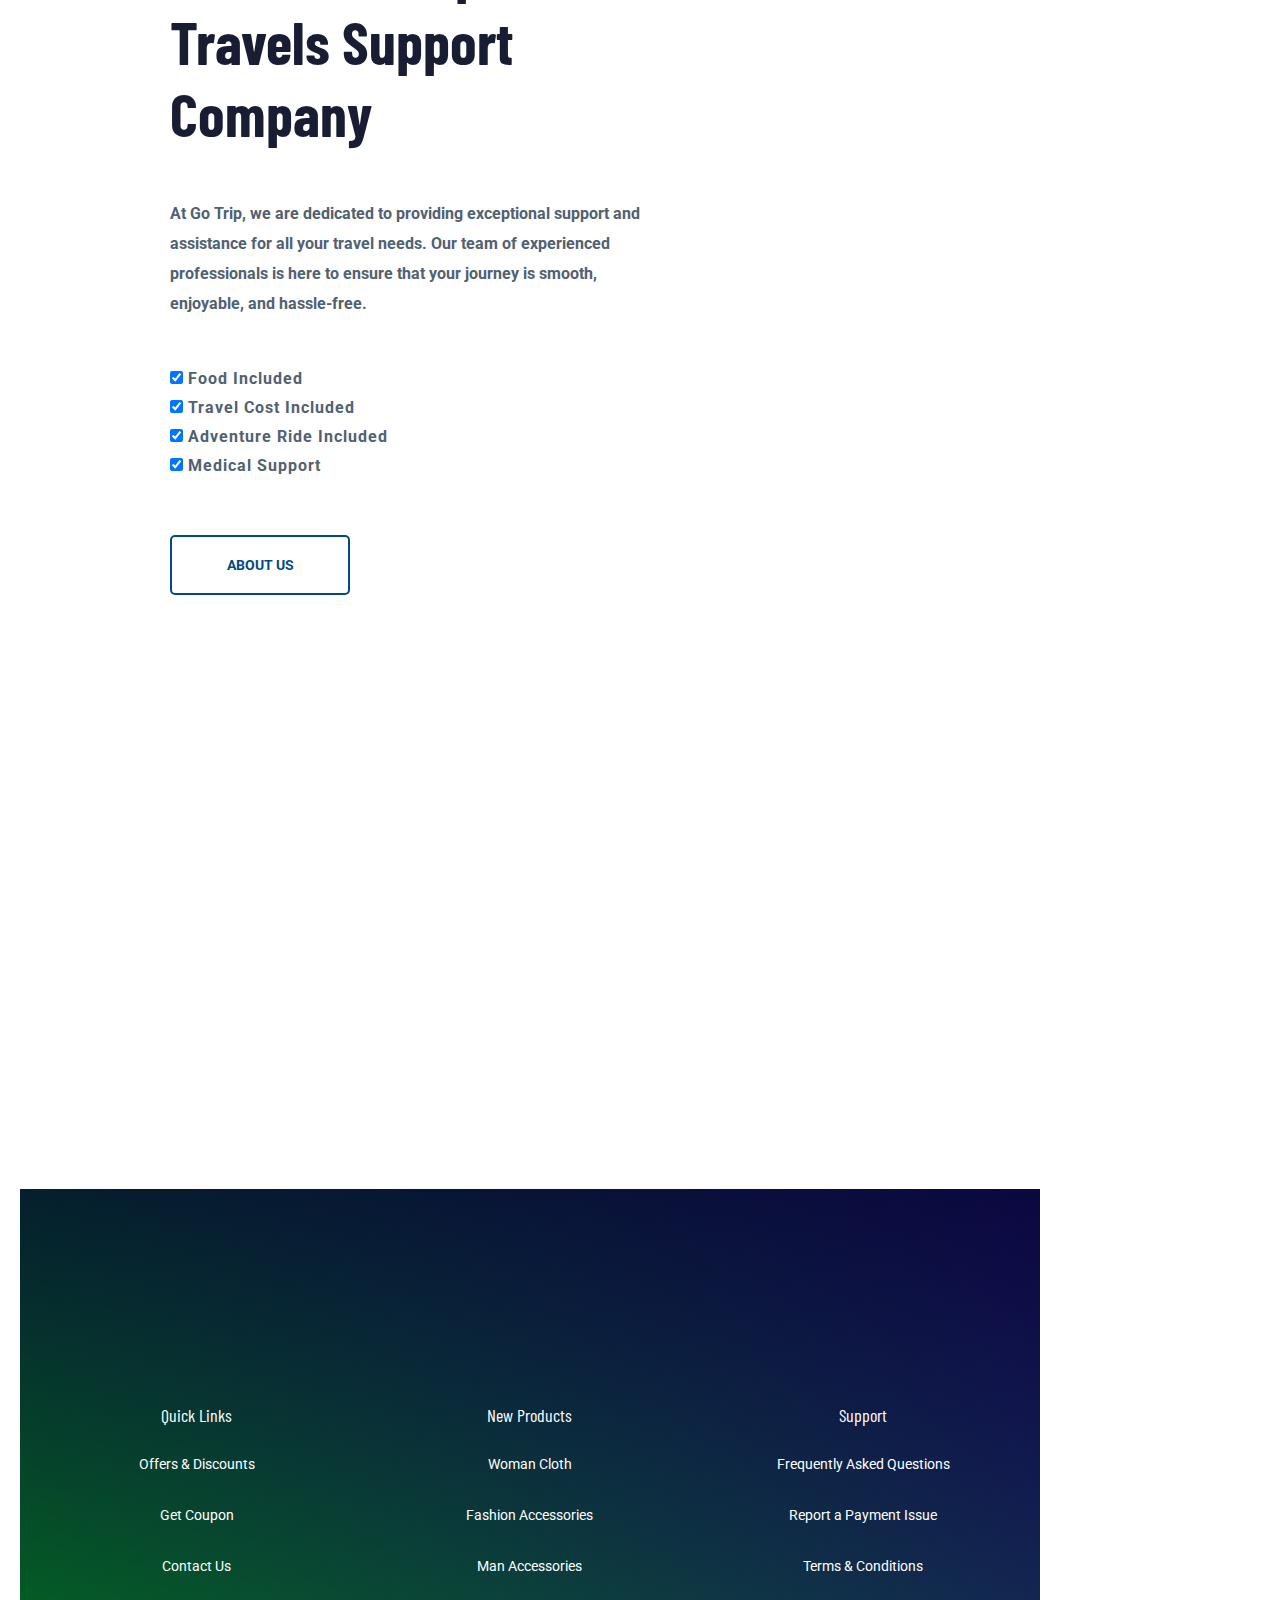
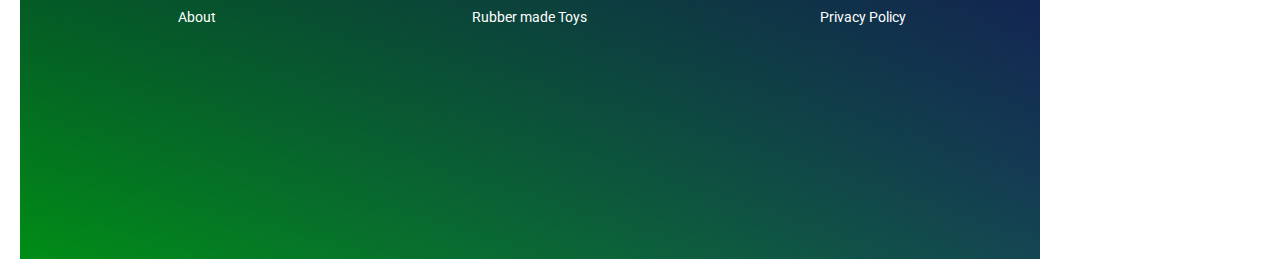
==== commit cd7aaedf: "Update index.html" ====
--- a/index.html
+++ b/index.html
@@ -163,7 +163,7 @@
                 <div class="card">
                     <div class="zoom-img">
                         <div class="img-card">
-                            <img src="https://res.cloudinary.com/dxssqb6l8/image/upload/v1605293755/paris_uj8wum.jpg" />
+                            <img src="https://cdn.pixabay.com/photo/2016/03/21/09/06/mountains-1270138_1280.jpg" />
                         </div>
                     </div>
 
@@ -180,7 +180,7 @@
                 <div class="card">
                     <div class="zoom-img">
                         <div class="img-card">
-                            <img src="https://res.cloudinary.com/dxssqb6l8/image/upload/v1605293955/monaco_usu7xb.jpg" />
+                            <img src="https://cdn.pixabay.com/photo/2016/03/21/09/06/mountains-1270138_1280.jpg" />
                         </div>
                     </div>
 
@@ -197,7 +197,7 @@
                 <div class="card">
                     <div class="zoom-img">
                         <div class="img-card">
-                            <img src="https://res.cloudinary.com/dxssqb6l8/image/upload/v1605293874/switzerland_tubxcm.jpg" />
+                            <img src="https://cdn.pixabay.com/photo/2016/03/21/09/06/mountains-1270138_1280.jpg" />
                         </div>
                     </div>
 
@@ -214,7 +214,7 @@
                 <div class="card">
                     <div class="zoom-img">
                         <div class="img-card">
-                            <img src="https://res.cloudinary.com/dxssqb6l8/image/upload/v1605293673/korea_bxrcj5.jpg" />
+                            <img src="https://cdn.pixabay.com/photo/2016/03/21/09/06/mountains-1270138_1280.jpg" />
                         </div>
                     </div>
 
@@ -231,7 +231,7 @@
                 <div class="card">
                     <div class="zoom-img">
                         <div class="img-card">
-                            <img src="https://res.cloudinary.com/dxssqb6l8/image/upload/v1605293673/night-4336403_1920_demehp.jpg" />
+                            <img src="https://cdn.pixabay.com/photo/2016/03/21/09/06/mountains-1270138_1280.jpg" />
                         </div>
                     </div>
 
@@ -248,7 +248,7 @@
             </div>
         </section>
 
-        <section class="services">
+<!--         <section class="services">
             <div class="service-item">
                 <img src="https://res.cloudinary.com/dxssqb6l8/image/upload/v1605293634/tour-guide_onzla9.png" />
                 <h2>80+ Our Local Guides</h2>
@@ -265,7 +265,7 @@
                 <img src="https://res.cloudinary.com/dxssqb6l8/image/upload/v1605293634/feedback_s8z7d9.png" />
                 <h2>98% Our Travelers are Happy</h2>
             </div>
-        </section>
+        </section> -->
   <section id="about-section" class="about">
             <div class="about-img">
                 <img src="https://res.cloudinary.com/dxssqb6l8/image/upload/v1605293719/outdoor_tjjhxk.jpg" />
